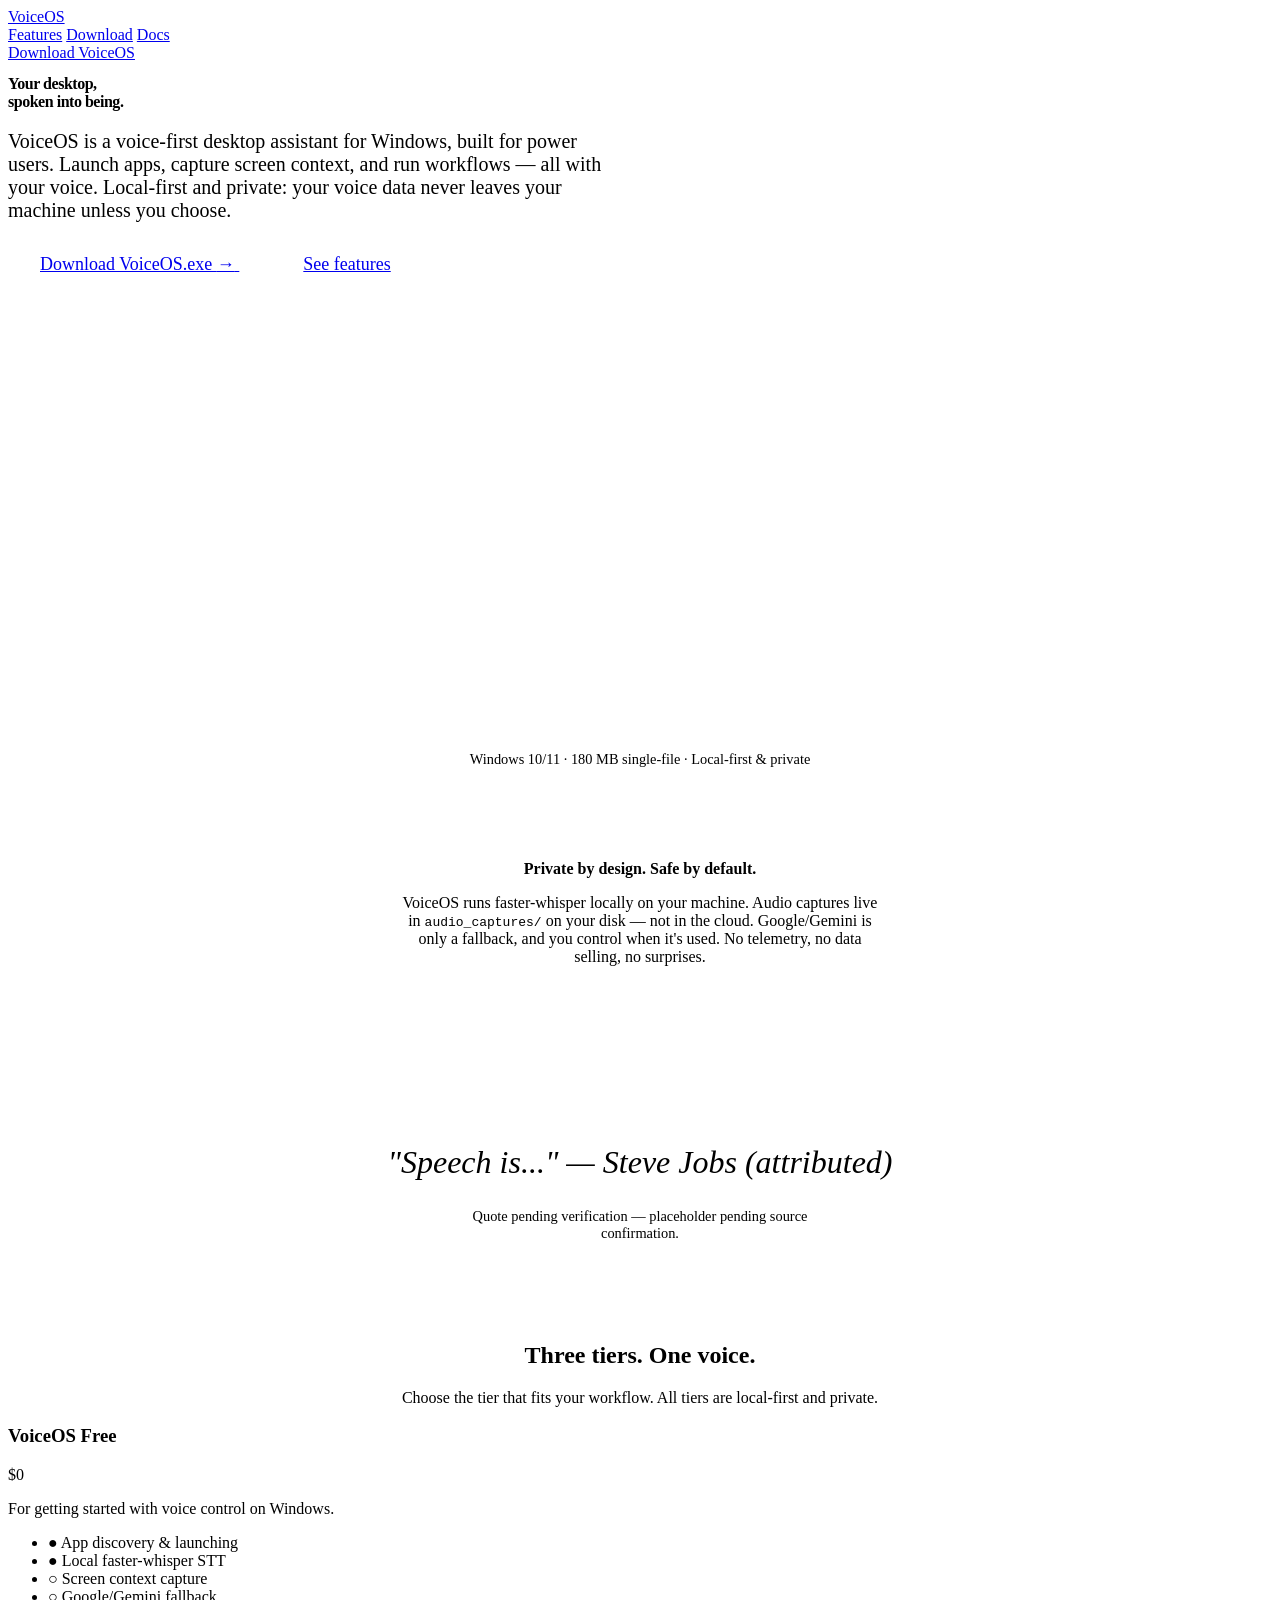
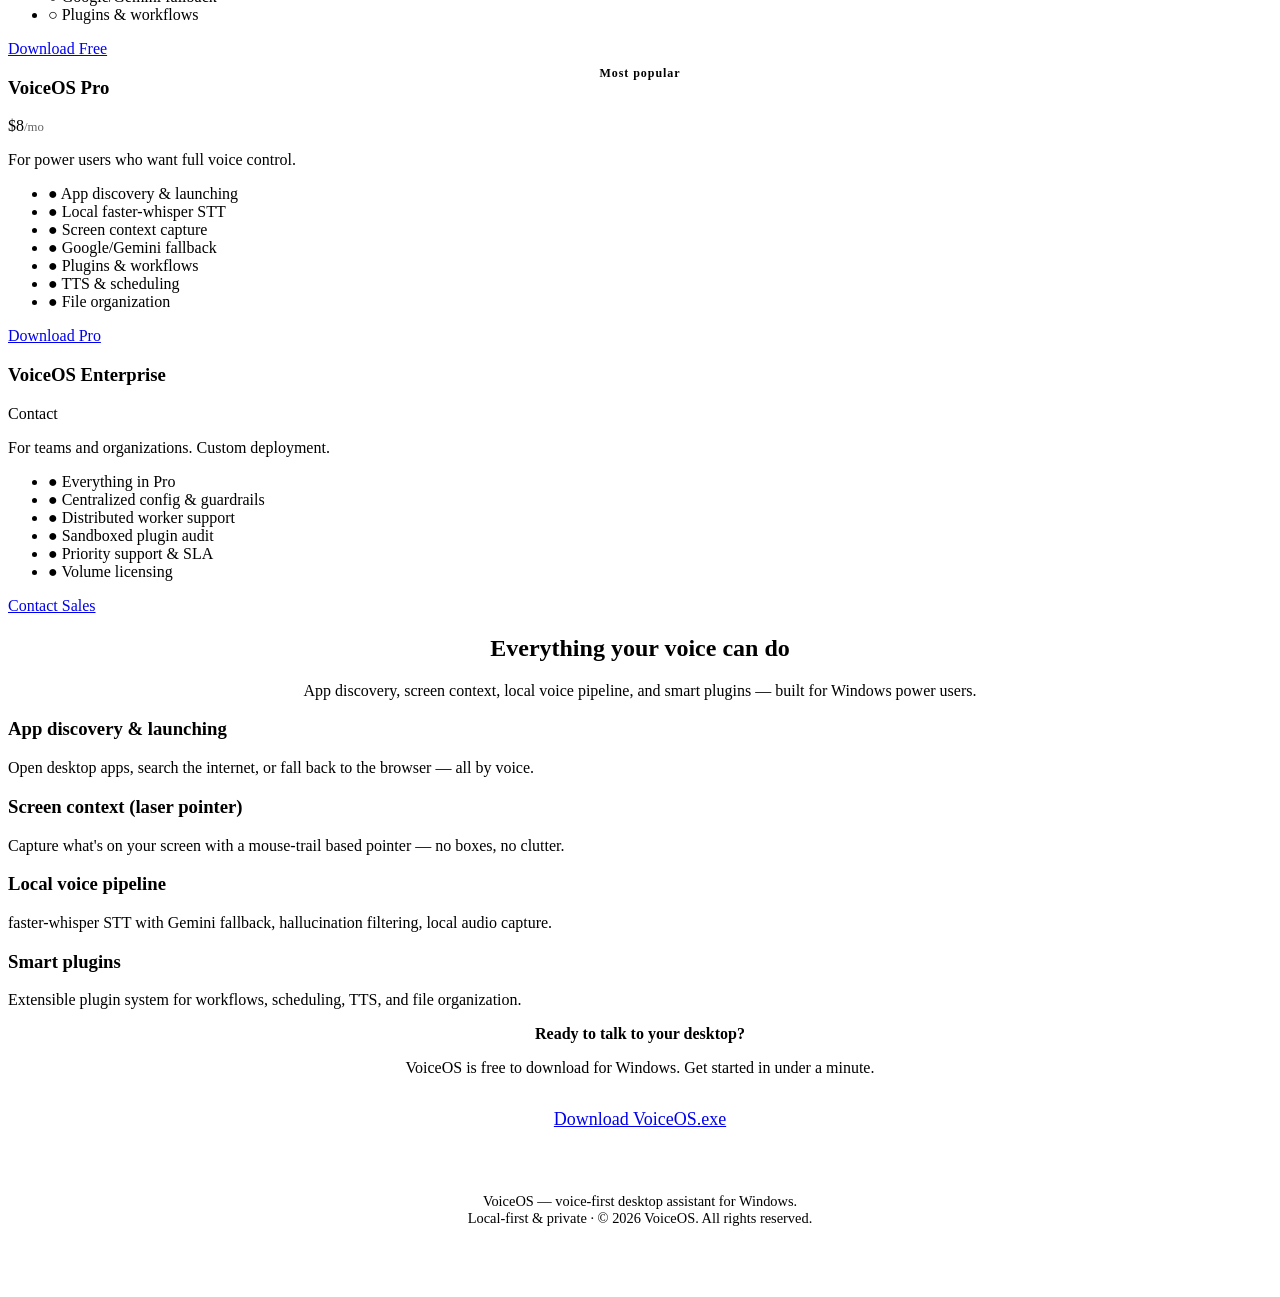
==== index.html @ 9a649a38 "Add VoiceOS landing page, download site, and backend security hardenings - Premium multi-page landin" ====
<!DOCTYPE html>
<html lang="en">
<head>
  <meta charset="UTF-8" />
  <meta name="viewport" content="width=device-width, initial-scale=1.0" />
  <title>VoiceOS — Voice-first desktop assistant for Windows</title>
  <meta name="description" content="VoiceOS is a voice-first desktop assistant for Windows. Local-first, private, built for power users. Download VoiceOS.exe — three tiers, safe and secure." />
  <!-- DIRECTION CONTRACT (impeccable new-work sec.5):
       THESIS: VoiceOS is a private, local-first voice-first desktop assistant for Windows power users — your desktop, spoken into being.
       OWN-WORLD: VoiceOS established visual world — translucent black notch, cyan→electric blue→violet→magenta gradient confined to waveform, Segoe UI, soft asymmetric edges, no embossed chrome.
       STORY: Persuade mode — visitor learns what VoiceOS is, believes it's safe/private (local STT, audio_captures/ on disk), and acts by downloading VoiceOS.exe or choosing a tier.
       FIRST VIEWPORT: Thesis statement (h1 + supporting copy + waveform visual + dual CTAs), not a header. No kicker/eyebrow; heading carries its own weight.
       FORM: Multi-page static site (Home, Features, Download, Docs). Three tiers: Free/Pro/Enterprise. One authored motion moment (waveform canvas). No stock components.
  -->
  <link rel="stylesheet" href="css/design-system.css" />
  <link rel="stylesheet" href="css/home.css" />
</head>
<body>

  <!-- Header / nav -->
  <header class="header" aria-label="Site navigation">
    <div class="container nav">
      <a href="/" class="brand" aria-label="VoiceOS home">VoiceOS</a>
      <nav class="nav-links">
        <a href="features.html">Features</a>
        <a href="download.html">Download</a>
        <a href="docs.html">Docs</a>
      </nav>
      <div class="nav-actions">
        <a href="download.html" class="btn btn-primary">Download VoiceOS</a>
      </div>
    </div>
  </header>

  <!-- First viewport: thesis, not a header -->
  <main>
    <section class="hero sheet section" aria-labelledby="hero-heading">
      <div class="container">
        <div class="hero-grid">
          <div class="hero-copy">
            <h1 id="hero-heading" style="font-size:var(--display-size); line-height:1.1; letter-spacing:-0.03em; margin-bottom:1.25rem;">
              Your desktop,<br />
              spoken into being.
            </h1>
            <p style="font-size:1.25rem; color:var(--text-secondary); max-width:62ch; margin-bottom:2rem;">
              VoiceOS is a voice-first desktop assistant for Windows, built for power users.
              Launch apps, capture screen context, and run workflows — all with your voice.
              Local-first and private: your voice data never leaves your machine unless you choose.
            </p>
            <div class="hero-actions">
              <a href="download.html" class="btn btn-primary" style="padding:1rem 2rem; font-size:1.125rem;">
                Download VoiceOS.exe <span aria-hidden="true">→</span>
              </a>
              <a href="features.html" class="btn btn-ghost" style="padding:1rem 2rem; font-size:1.125rem;">
                See features
              </a>
            </div>
          </div>
          <div class="hero-visual">
            <!-- Waveform canvas — gradient lives only here per DESIGN.md -->
            <div class="waveform-wrap gradient-ring" style="width:460px; height:460px; border-radius:50%; margin:0 auto;">
              <canvas id="waveform" width="460" height="460" aria-label="Voice waveform visual" role="img"></canvas>
            </div>
            <p style="margin-top:1rem; color:var(--text-muted); font-size:0.9rem; text-align:center;">
              Windows 10/11 · 180 MB single-file · Local-first &amp; private
            </p>
          </div>
        </div>
      </div>
    </section>

    <!-- Trust / safety strip -->
    <section class="section notch" style="text-align:center; padding:4rem 0;">
      <div class="container">
        <h2 style="font-size:var(--h2); margin-bottom:1rem;">Private by design. Safe by default.</h2>
        <p style="color:var(--text-secondary); max-width:60ch; margin:0 auto 2rem auto;">
          VoiceOS runs faster-whisper locally on your machine. Audio captures live in
          <code>audio_captures/</code> on your disk — not in the cloud. Google/Gemini is only a
          fallback, and you control when it's used. No telemetry, no data selling, no surprises.
        </p>
      </div>
    </section>

    <!-- Steve Jobs quote -->
    <section class="section sheet" style="text-align:center; padding:5rem 0;">
      <div class="container">
        <blockquote style="font-size:2rem; line-height:1.3; font-style:italic; color:var(--text-primary); max-width:62ch; margin:0 auto 1.5rem auto;">
          "Speech is..." <span style="color:var(--voiceos-cyan);">— Steve Jobs (attributed)</span>
        </blockquote>
        <p style="color:var(--text-muted); font-size:0.9rem; max-width:50ch; margin:0 auto;">
          Quote pending verification — placeholder pending source confirmation.
        </p>
      </div>
    </section>

    <!-- 3 Tiers -->
    <section class="section" aria-labelledby="tiers-heading">
      <div class="container">
        <div class="section-head" style="text-align:center;">
          <h2 id="tiers-heading">Three tiers. One voice.</h2>
          <p>Choose the tier that fits your workflow. All tiers are local-first and private.</p>
        </div>
        <div class="tier-grid">
          <article class="tier-card sheet">
            <h3>VoiceOS Free</h3>
            <div class="tier-price">$0</div>
            <p class="tier-desc">For getting started with voice control on Windows.</p>
            <ul class="tier-features">
              <li><span style="color:var(--voiceos-cyan);">●</span> App discovery &amp; launching</li>
              <li><span style="color:var(--voiceos-cyan);">●</span> Local faster-whisper STT</li>
              <li><span style="color:var(--text-muted);">○</span> Screen context capture</li>
              <li><span style="color:var(--text-muted);">○</span> Google/Gemini fallback</li>
              <li><span style="color:var(--text-muted);">○</span> Plugins &amp; workflows</li>
            </ul>
            <a href="download.html" class="btn btn-primary" style="width:100%; margin-top:auto;">Download Free</a>
          </article>
          <article class="tier-card sheet" style="position:relative;">
            <div class="tier-badge" style="position:absolute; top:-14px; left:50%; transform:translateX(-50%); background:var(--voiceos-cyan); color:#000; padding:0.2rem 0.8rem; border-radius:999px; font-size:0.75rem; font-weight:700; letter-spacing:0.08em;">Most popular</div>
            <h3>VoiceOS Pro</h3>
            <div class="tier-price">$8<span style="font-size:0.8rem; opacity:0.6;">/mo</span></div>
            <p class="tier-desc">For power users who want full voice control.</p>
            <ul class="tier-features">
              <li><span style="color:var(--voiceos-cyan);">●</span> App discovery &amp; launching</li>
              <li><span style="color:var(--voiceos-cyan);">●</span> Local faster-whisper STT</li>
              <li><span style="color:var(--voiceos-cyan);">●</span> Screen context capture</li>
              <li><span style="color:var(--voiceos-cyan);">●</span> Google/Gemini fallback</li>
              <li><span style="color:var(--voiceos-cyan);">●</span> Plugins &amp; workflows</li>
              <li><span style="color:var(--voiceos-cyan);">●</span> TTS &amp; scheduling</li>
              <li><span style="color:var(--voiceos-cyan);">●</span> File organization</li>
            </ul>
            <a href="download.html" class="btn btn-primary" style="width:100%; margin-top:auto;">Download Pro</a>
          </article>
          <article class="tier-card sheet">
            <h3>VoiceOS Enterprise</h3>
            <div class="tier-price">Contact</div>
            <p class="tier-desc">For teams and organizations. Custom deployment.</p>
            <ul class="tier-features">
              <li><span style="color:var(--voiceos-cyan);">●</span> Everything in Pro</li>
              <li><span style="color:var(--voiceos-cyan);">●</span> Centralized config &amp; guardrails</li>
              <li><span style="color:var(--voiceos-cyan);">●</span> Distributed worker support</li>
              <li><span style="color:var(--voiceos-cyan);">●</span> Sandboxed plugin audit</li>
              <li><span style="color:var(--voiceos-cyan);">●</span> Priority support &amp; SLA</li>
              <li><span style="color:var(--voiceos-cyan);">●</span> Volume licensing</li>
            </ul>
            <a href="download.html" class="btn btn-ghost" style="width:100%; margin-top:auto;">Contact Sales</a>
          </article>
        </div>
      </div>
    </section>

    <!-- Features preview -->
    <section class="section" aria-labelledby="features-heading">
      <div class="container">
        <div class="section-head" style="text-align:center;">
          <h2 id="features-heading">Everything your voice can do</h2>
          <p>App discovery, screen context, local voice pipeline, and smart plugins — built for Windows power users.</p>
        </div>
        <div class="feature-grid">
          <article class="feature-card sheet fade-in-up">
            <h3>App discovery &amp; launching</h3>
            <p>Open desktop apps, search the internet, or fall back to the browser — all by voice.</p>
          </article>
          <article class="feature-card sheet fade-in-up delay-100">
            <h3>Screen context (laser pointer)</h3>
            <p>Capture what's on your screen with a mouse-trail based pointer — no boxes, no clutter.</p>
          </article>
          <article class="feature-card sheet fade-in-up delay-200">
            <h3>Local voice pipeline</h3>
            <p>faster-whisper STT with Gemini fallback, hallucination filtering, local audio capture.</p>
          </article>
          <article class="feature-card sheet fade-in-up delay-300">
            <h3>Smart plugins</h3>
            <p>Extensible plugin system for workflows, scheduling, TTS, and file organization.</p>
          </article>
        </div>
      </div>
    </section>

    <!-- Download CTA strip -->
    <section class="section notch" style="text-align:center;">
      <div class="container">
        <h2 style="font-size:var(--h2); margin-bottom:1rem;">Ready to talk to your desktop?</h2>
        <p style="color:var(--text-secondary); max-width:60ch; margin:0 auto 2rem auto;">VoiceOS is free to download for Windows. Get started in under a minute.</p>
        <a href="download.html" class="btn btn-primary" style="padding:1rem 2.5rem; font-size:1.125rem;">Download VoiceOS.exe</a>
      </div>
    </section>
  </main>

  <footer style="border-top:1px solid var(--border-subtle); padding:3rem 0; text-align:center;">
    <div class="container">
      <p style="color:var(--text-muted); font-size:0.9rem;">
        VoiceOS — voice-first desktop assistant for Windows.<br />
        Local-first &amp; private · &copy; 2026 VoiceOS. All rights reserved.
      </p>
    </div>
  </footer>

  <script src="js/waveform.js"></script>
</body>
</html>
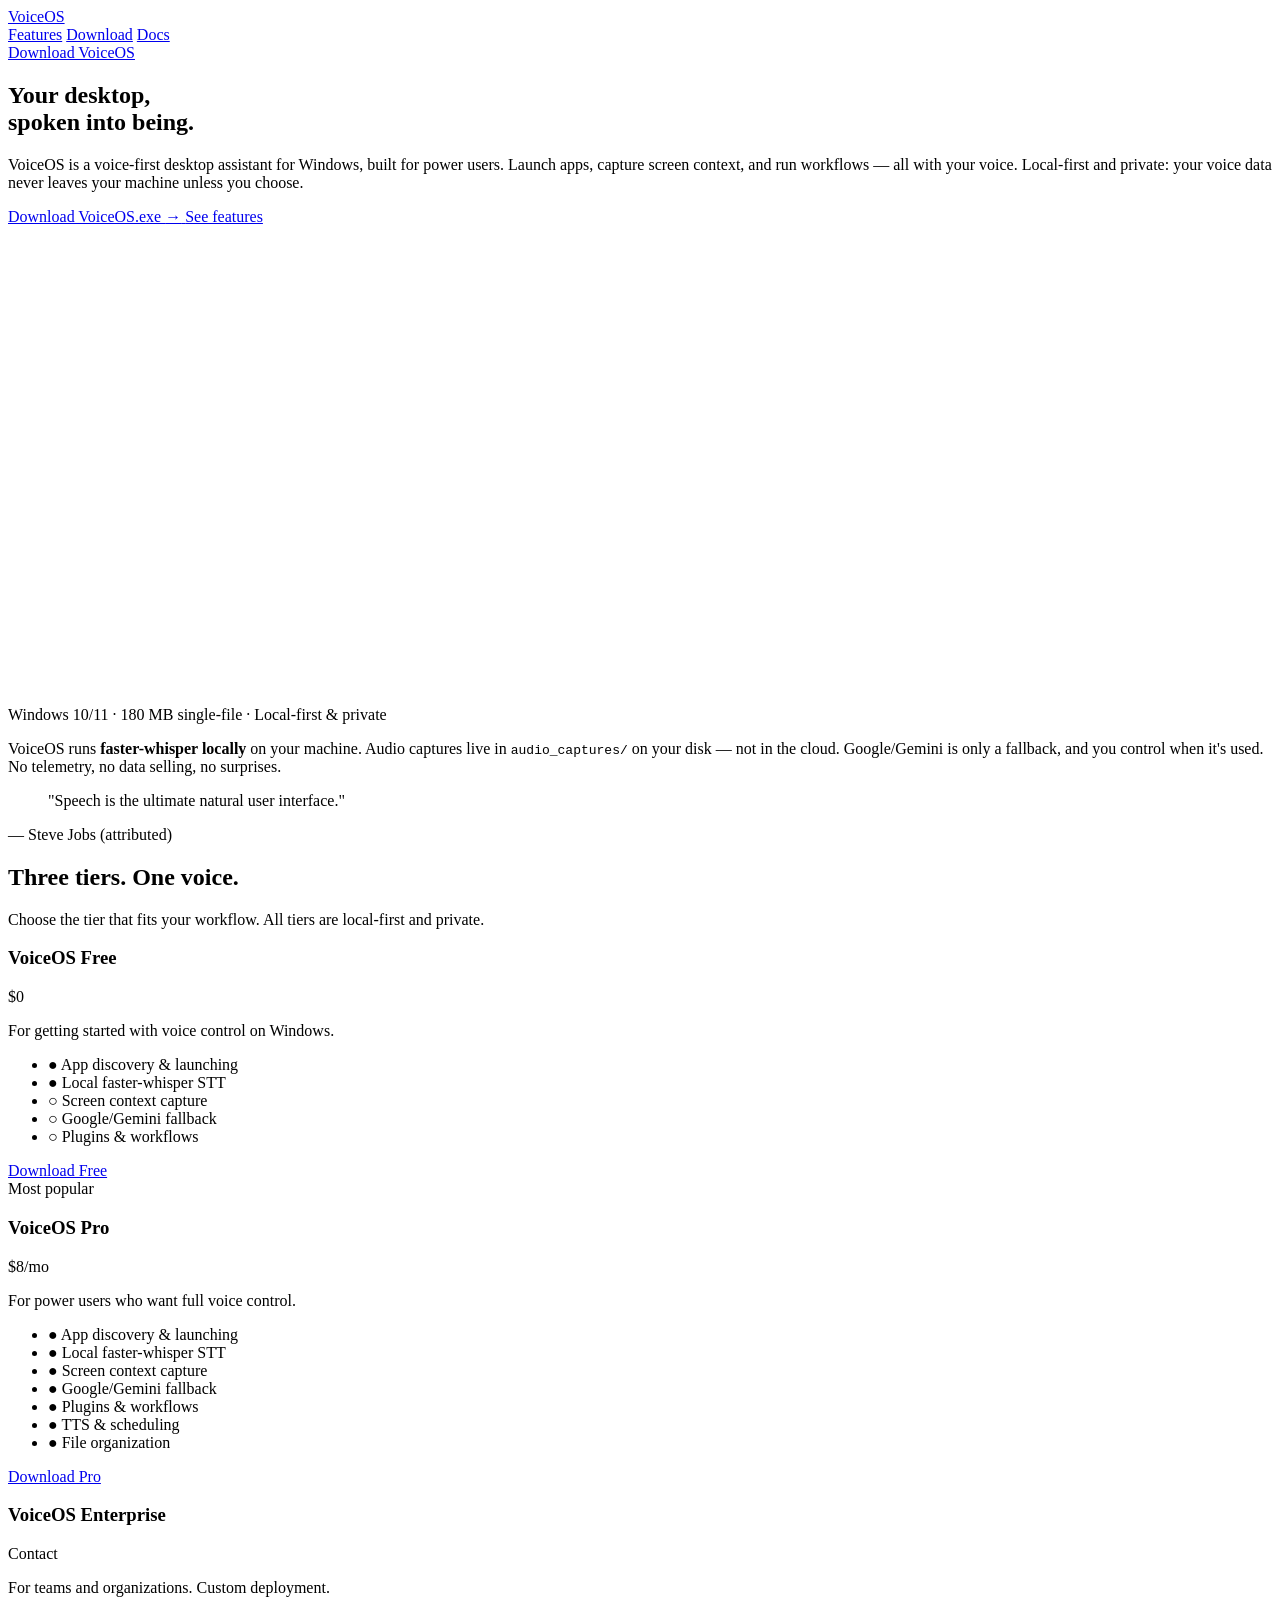
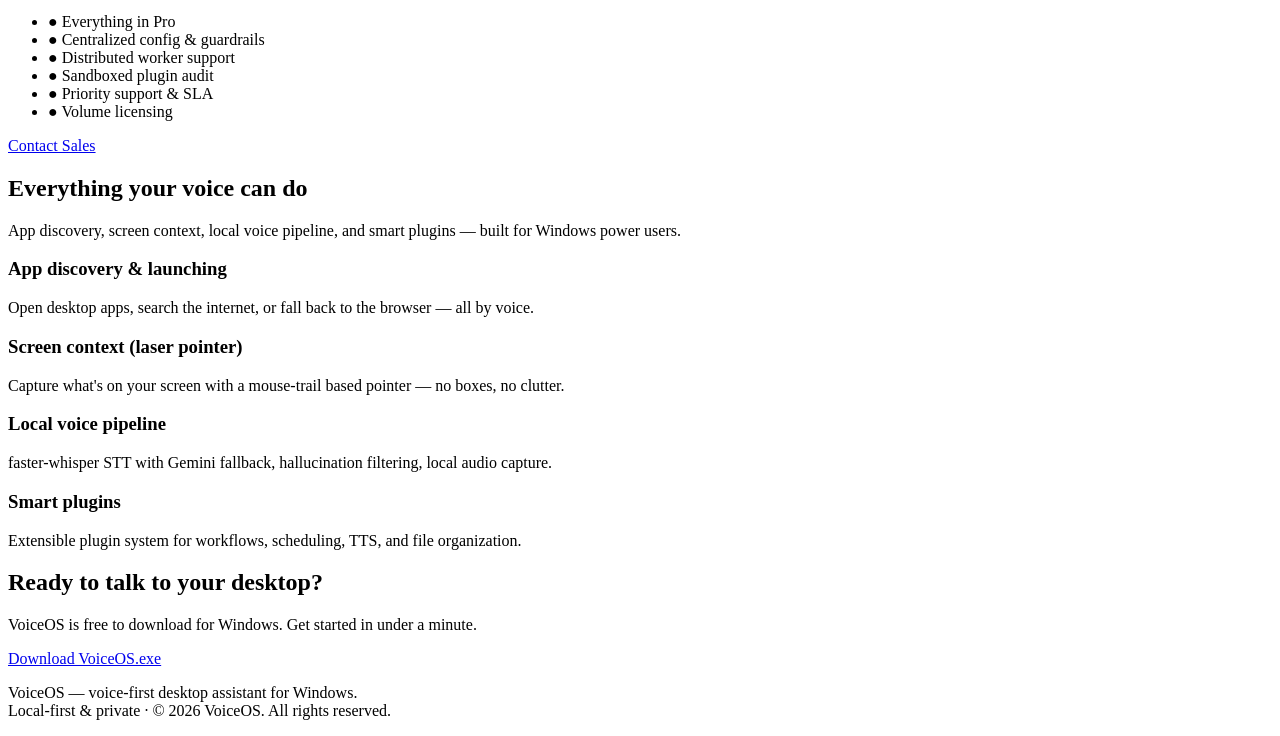
==== commit 10b7fda8: "Redesign landing page with premium design system - Remove all craft violations: glass/blur, gradient" ====
--- a/index.html
+++ b/index.html
@@ -6,9 +6,9 @@
   <title>VoiceOS — Voice-first desktop assistant for Windows</title>
   <meta name="description" content="VoiceOS is a voice-first desktop assistant for Windows. Local-first, private, built for power users. Download VoiceOS.exe — three tiers, safe and secure." />
   <!-- DIRECTION CONTRACT (impeccable new-work sec.5):
-       THESIS: VoiceOS is a private, local-first voice-first desktop assistant for Windows power users — your desktop, spoken into being.
-       OWN-WORLD: VoiceOS established visual world — translucent black notch, cyan→electric blue→violet→magenta gradient confined to waveform, Segoe UI, soft asymmetric edges, no embossed chrome.
-       STORY: Persuade mode — visitor learns what VoiceOS is, believes it's safe/private (local STT, audio_captures/ on disk), and acts by downloading VoiceOS.exe or choosing a tier.
+       THESIS: VoiceOS is a private, local-first voice-first desktop assistant for Windows power users — your desktop, spoken into being. Refuses the SaaS marketing template (hero metrics, gradient text, glass cards, kicker headings).
+       OWN-WORLD: Deep black (#0a0a0a), cyan→blue→violet→magenta gradient confined to buttons and waveform, Segoe UI, solid translucent panels (no glass/blur decoration), soft asymmetric edges (16px), one authored motion moment (waveform).
+       STORY: Persuade — visitor learns what VoiceOS is, believes it's safe/private (local STT, audio_captures/ on disk), and acts by downloading VoiceOS.exe or choosing a tier.
        FIRST VIEWPORT: Thesis statement (h1 + supporting copy + waveform visual + dual CTAs), not a header. No kicker/eyebrow; heading carries its own weight.
        FORM: Multi-page static site (Home, Features, Download, Docs). Three tiers: Free/Pro/Enterprise. One authored motion moment (waveform canvas). No stock components.
   -->
@@ -32,36 +32,37 @@
     </div>
   </header>
 
-  <!-- First viewport: thesis, not a header -->
   <main>
-    <section class="hero sheet section" aria-labelledby="hero-heading">
+
+    <!-- First viewport: thesis, not a header -->
+    <section class="hero section-tight" aria-labelledby="hero-heading">
       <div class="container">
         <div class="hero-grid">
           <div class="hero-copy">
-            <h1 id="hero-heading" style="font-size:var(--display-size); line-height:1.1; letter-spacing:-0.03em; margin-bottom:1.25rem;">
+            <h1 id="hero-heading" class="display">
               Your desktop,<br />
               spoken into being.
             </h1>
-            <p style="font-size:1.25rem; color:var(--text-secondary); max-width:62ch; margin-bottom:2rem;">
+            <p class="lead">
               VoiceOS is a voice-first desktop assistant for Windows, built for power users.
               Launch apps, capture screen context, and run workflows — all with your voice.
               Local-first and private: your voice data never leaves your machine unless you choose.
             </p>
             <div class="hero-actions">
-              <a href="download.html" class="btn btn-primary" style="padding:1rem 2rem; font-size:1.125rem;">
+              <a href="download.html" class="btn btn-primary btn-lg">
                 Download VoiceOS.exe <span aria-hidden="true">→</span>
               </a>
-              <a href="features.html" class="btn btn-ghost" style="padding:1rem 2rem; font-size:1.125rem;">
+              <a href="features.html" class="btn btn-ghost btn-lg">
                 See features
               </a>
             </div>
           </div>
           <div class="hero-visual">
             <!-- Waveform canvas — gradient lives only here per DESIGN.md -->
-            <div class="waveform-wrap gradient-ring" style="width:460px; height:460px; border-radius:50%; margin:0 auto;">
+            <div class="waveform-wrap">
               <canvas id="waveform" width="460" height="460" aria-label="Voice waveform visual" role="img"></canvas>
             </div>
-            <p style="margin-top:1rem; color:var(--text-muted); font-size:0.9rem; text-align:center;">
+            <p class="caption">
               Windows 10/11 · 180 MB single-file · Local-first &amp; private
             </p>
           </div>
@@ -70,79 +71,80 @@
     </section>
 
     <!-- Trust / safety strip -->
-    <section class="section notch" style="text-align:center; padding:4rem 0;">
-      <div class="container">
-        <h2 style="font-size:var(--h2); margin-bottom:1rem;">Private by design. Safe by default.</h2>
-        <p style="color:var(--text-secondary); max-width:60ch; margin:0 auto 2rem auto;">
-          VoiceOS runs faster-whisper locally on your machine. Audio captures live in
-          <code>audio_captures/</code> on your disk — not in the cloud. Google/Gemini is only a
-          fallback, and you control when it's used. No telemetry, no data selling, no surprises.
-        </p>
-      </div>
-    </section>
-
-    <!-- Steve Jobs quote -->
-    <section class="section sheet" style="text-align:center; padding:5rem 0;">
-      <div class="container">
-        <blockquote style="font-size:2rem; line-height:1.3; font-style:italic; color:var(--text-primary); max-width:62ch; margin:0 auto 1.5rem auto;">
-          "Speech is..." <span style="color:var(--voiceos-cyan);">— Steve Jobs (attributed)</span>
-        </blockquote>
-        <p style="color:var(--text-muted); font-size:0.9rem; max-width:50ch; margin:0 auto;">
-          Quote pending verification — placeholder pending source confirmation.
-        </p>
+    <section class="section section-tight">
+      <div class="container">
+        <div class="panel panel-inset">
+          <p class="trust-copy">
+            VoiceOS runs <strong>faster-whisper locally</strong> on your machine. Audio captures live in
+            <code>audio_captures/</code> on your disk — not in the cloud. Google/Gemini is only a
+            fallback, and you control when it's used. No telemetry, no data selling, no surprises.
+          </p>
+        </div>
+      </div>
+    </section>
+
+    <!-- Steve Jobs quote (attributed, unverified) -->
+    <section class="section section-tight">
+      <div class="container">
+        <div class="panel panel-inset quote">
+          <blockquote class="quote-text">
+            "Speech is the ultimate natural user interface."
+          </blockquote>
+          <p class="quote-attribution">— Steve Jobs (attributed)</p>
+        </div>
       </div>
     </section>
 
     <!-- 3 Tiers -->
     <section class="section" aria-labelledby="tiers-heading">
       <div class="container">
-        <div class="section-head" style="text-align:center;">
+        <div class="section-head">
           <h2 id="tiers-heading">Three tiers. One voice.</h2>
           <p>Choose the tier that fits your workflow. All tiers are local-first and private.</p>
         </div>
         <div class="tier-grid">
-          <article class="tier-card sheet">
+          <article class="tier-card panel">
             <h3>VoiceOS Free</h3>
             <div class="tier-price">$0</div>
             <p class="tier-desc">For getting started with voice control on Windows.</p>
             <ul class="tier-features">
-              <li><span style="color:var(--voiceos-cyan);">●</span> App discovery &amp; launching</li>
-              <li><span style="color:var(--voiceos-cyan);">●</span> Local faster-whisper STT</li>
-              <li><span style="color:var(--text-muted);">○</span> Screen context capture</li>
-              <li><span style="color:var(--text-muted);">○</span> Google/Gemini fallback</li>
-              <li><span style="color:var(--text-muted);">○</span> Plugins &amp; workflows</li>
+              <li><span class="tier-dot tier-dot-on">●</span> App discovery &amp; launching</li>
+              <li><span class="tier-dot tier-dot-on">●</span> Local faster-whisper STT</li>
+              <li><span class="tier-dot tier-dot-off">○</span> Screen context capture</li>
+              <li><span class="tier-dot tier-dot-off">○</span> Google/Gemini fallback</li>
+              <li><span class="tier-dot tier-dot-off">○</span> Plugins &amp; workflows</li>
             </ul>
-            <a href="download.html" class="btn btn-primary" style="width:100%; margin-top:auto;">Download Free</a>
-          </article>
-          <article class="tier-card sheet" style="position:relative;">
-            <div class="tier-badge" style="position:absolute; top:-14px; left:50%; transform:translateX(-50%); background:var(--voiceos-cyan); color:#000; padding:0.2rem 0.8rem; border-radius:999px; font-size:0.75rem; font-weight:700; letter-spacing:0.08em;">Most popular</div>
+            <a href="download.html" class="btn btn-primary btn-full">Download Free</a>
+          </article>
+          <article class="tier-card panel panel-elevated">
+            <span class="badge">Most popular</span>
             <h3>VoiceOS Pro</h3>
-            <div class="tier-price">$8<span style="font-size:0.8rem; opacity:0.6;">/mo</span></div>
+            <div class="tier-price">$8<span class="tier-price-suffix">/mo</span></div>
             <p class="tier-desc">For power users who want full voice control.</p>
             <ul class="tier-features">
-              <li><span style="color:var(--voiceos-cyan);">●</span> App discovery &amp; launching</li>
-              <li><span style="color:var(--voiceos-cyan);">●</span> Local faster-whisper STT</li>
-              <li><span style="color:var(--voiceos-cyan);">●</span> Screen context capture</li>
-              <li><span style="color:var(--voiceos-cyan);">●</span> Google/Gemini fallback</li>
-              <li><span style="color:var(--voiceos-cyan);">●</span> Plugins &amp; workflows</li>
-              <li><span style="color:var(--voiceos-cyan);">●</span> TTS &amp; scheduling</li>
-              <li><span style="color:var(--voiceos-cyan);">●</span> File organization</li>
+              <li><span class="tier-dot tier-dot-on">●</span> App discovery &amp; launching</li>
+              <li><span class="tier-dot tier-dot-on">●</span> Local faster-whisper STT</li>
+              <li><span class="tier-dot tier-dot-on">●</span> Screen context capture</li>
+              <li><span class="tier-dot tier-dot-on">●</span> Google/Gemini fallback</li>
+              <li><span class="tier-dot tier-dot-on">●</span> Plugins &amp; workflows</li>
+              <li><span class="tier-dot tier-dot-on">●</span> TTS &amp; scheduling</li>
+              <li><span class="tier-dot tier-dot-on">●</span> File organization</li>
             </ul>
-            <a href="download.html" class="btn btn-primary" style="width:100%; margin-top:auto;">Download Pro</a>
-          </article>
-          <article class="tier-card sheet">
+            <a href="download.html" class="btn btn-primary btn-full">Download Pro</a>
+          </article>
+          <article class="tier-card panel">
             <h3>VoiceOS Enterprise</h3>
             <div class="tier-price">Contact</div>
             <p class="tier-desc">For teams and organizations. Custom deployment.</p>
             <ul class="tier-features">
-              <li><span style="color:var(--voiceos-cyan);">●</span> Everything in Pro</li>
-              <li><span style="color:var(--voiceos-cyan);">●</span> Centralized config &amp; guardrails</li>
-              <li><span style="color:var(--voiceos-cyan);">●</span> Distributed worker support</li>
-              <li><span style="color:var(--voiceos-cyan);">●</span> Sandboxed plugin audit</li>
-              <li><span style="color:var(--voiceos-cyan);">●</span> Priority support &amp; SLA</li>
-              <li><span style="color:var(--voiceos-cyan);">●</span> Volume licensing</li>
+              <li><span class="tier-dot tier-dot-on">●</span> Everything in Pro</li>
+              <li><span class="tier-dot tier-dot-on">●</span> Centralized config &amp; guardrails</li>
+              <li><span class="tier-dot tier-dot-on">●</span> Distributed worker support</li>
+              <li><span class="tier-dot tier-dot-on">●</span> Sandboxed plugin audit</li>
+              <li><span class="tier-dot tier-dot-on">●</span> Priority support &amp; SLA</li>
+              <li><span class="tier-dot tier-dot-on">●</span> Volume licensing</li>
             </ul>
-            <a href="download.html" class="btn btn-ghost" style="width:100%; margin-top:auto;">Contact Sales</a>
+            <a href="download.html" class="btn btn-ghost btn-full">Contact Sales</a>
           </article>
         </div>
       </div>
@@ -151,24 +153,24 @@
     <!-- Features preview -->
     <section class="section" aria-labelledby="features-heading">
       <div class="container">
-        <div class="section-head" style="text-align:center;">
+        <div class="section-head">
           <h2 id="features-heading">Everything your voice can do</h2>
           <p>App discovery, screen context, local voice pipeline, and smart plugins — built for Windows power users.</p>
         </div>
         <div class="feature-grid">
-          <article class="feature-card sheet fade-in-up">
+          <article class="feature-card panel fade-in-up">
             <h3>App discovery &amp; launching</h3>
             <p>Open desktop apps, search the internet, or fall back to the browser — all by voice.</p>
           </article>
-          <article class="feature-card sheet fade-in-up delay-100">
+          <article class="feature-card panel fade-in-up delay-100">
             <h3>Screen context (laser pointer)</h3>
             <p>Capture what's on your screen with a mouse-trail based pointer — no boxes, no clutter.</p>
           </article>
-          <article class="feature-card sheet fade-in-up delay-200">
+          <article class="feature-card panel fade-in-up delay-200">
             <h3>Local voice pipeline</h3>
             <p>faster-whisper STT with Gemini fallback, hallucination filtering, local audio capture.</p>
           </article>
-          <article class="feature-card sheet fade-in-up delay-300">
+          <article class="feature-card panel fade-in-up delay-300">
             <h3>Smart plugins</h3>
             <p>Extensible plugin system for workflows, scheduling, TTS, and file organization.</p>
           </article>
@@ -177,18 +179,21 @@
     </section>
 
     <!-- Download CTA strip -->
-    <section class="section notch" style="text-align:center;">
-      <div class="container">
-        <h2 style="font-size:var(--h2); margin-bottom:1rem;">Ready to talk to your desktop?</h2>
-        <p style="color:var(--text-secondary); max-width:60ch; margin:0 auto 2rem auto;">VoiceOS is free to download for Windows. Get started in under a minute.</p>
-        <a href="download.html" class="btn btn-primary" style="padding:1rem 2.5rem; font-size:1.125rem;">Download VoiceOS.exe</a>
-      </div>
-    </section>
+    <section class="section section-tight">
+      <div class="container">
+        <div class="panel panel-elevated cta-strip">
+          <h2>Ready to talk to your desktop?</h2>
+          <p>VoiceOS is free to download for Windows. Get started in under a minute.</p>
+          <a href="download.html" class="btn btn-primary btn-lg">Download VoiceOS.exe</a>
+        </div>
+      </div>
+    </section>
+
   </main>
 
-  <footer style="border-top:1px solid var(--border-subtle); padding:3rem 0; text-align:center;">
+  <footer class="panel-inset">
     <div class="container">
-      <p style="color:var(--text-muted); font-size:0.9rem;">
+      <p class="footer-copy">
         VoiceOS — voice-first desktop assistant for Windows.<br />
         Local-first &amp; private · &copy; 2026 VoiceOS. All rights reserved.
       </p>
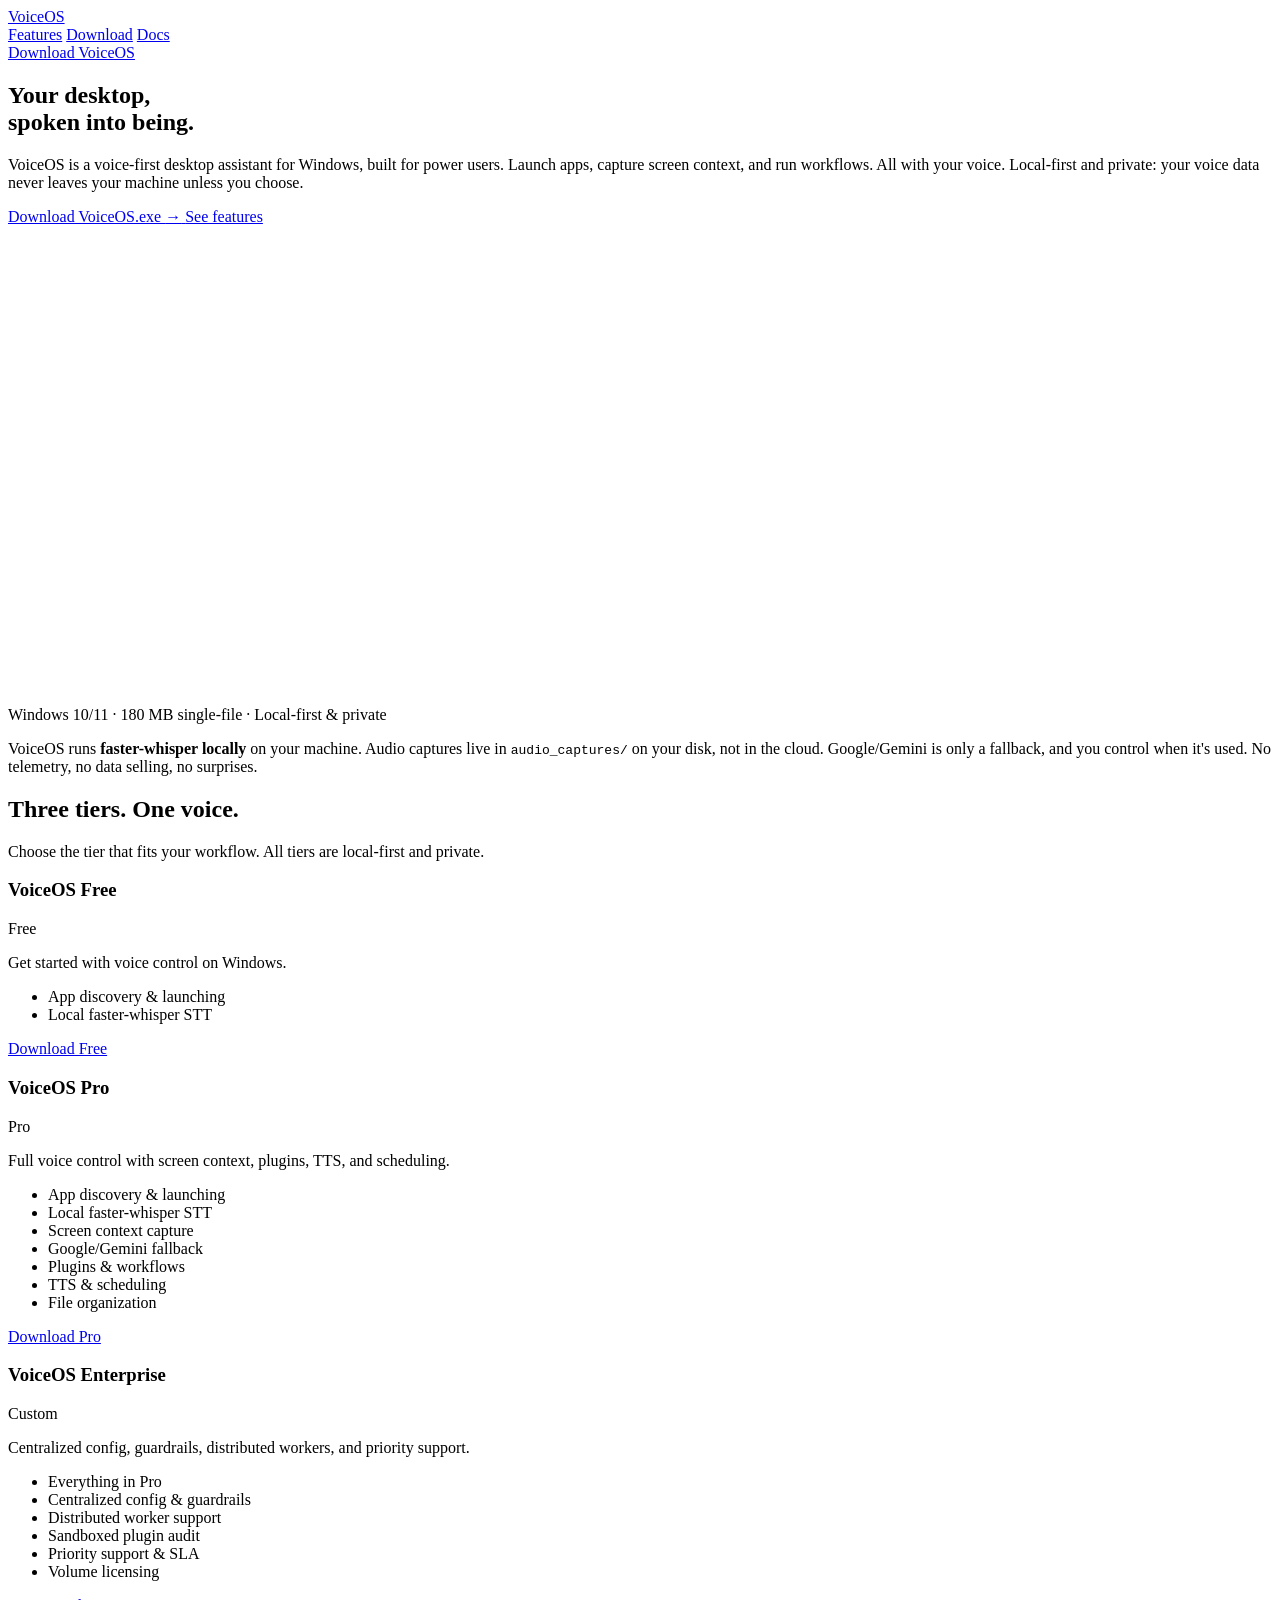
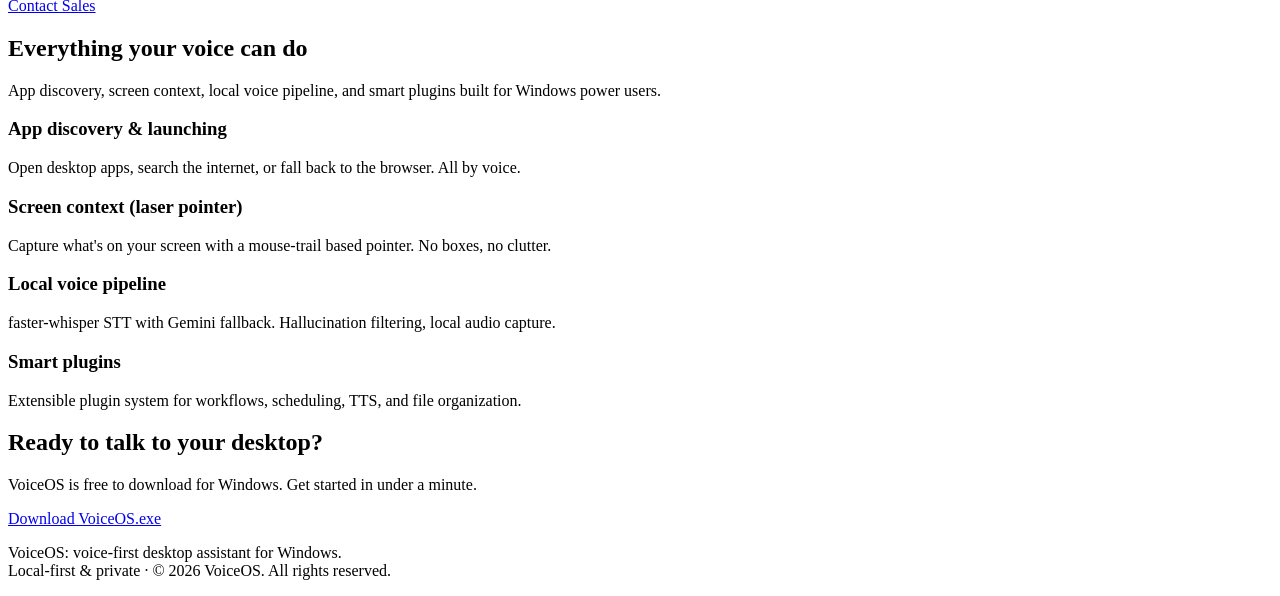
==== commit 005e4125: "Fix impeccable critique P1-P5 issues for VoiceOS landing page - Reduce glass/blur overuse; add glass" ====
--- a/index.html
+++ b/index.html
@@ -4,7 +4,7 @@
   <meta charset="UTF-8" />
   <meta name="viewport" content="width=device-width, initial-scale=1.0" />
   <title>VoiceOS — Voice-first desktop assistant for Windows</title>
-  <meta name="description" content="VoiceOS is a voice-first desktop assistant for Windows. Local-first, private, built for power users. Download VoiceOS.exe — three tiers, safe and secure." />
+  <meta name="description" content="VoiceOS is a voice-first desktop assistant for Windows. Local-first, private, built for power users. Download VoiceOS.exe." />
   <!-- DIRECTION CONTRACT (impeccable new-work sec.5):
        THESIS: VoiceOS is a private, local-first voice-first desktop assistant for Windows power users — your desktop, spoken into being. Refuses the SaaS marketing template (hero metrics, gradient text, glass cards, kicker headings).
        OWN-WORLD: Deep black (#0a0a0a), cyan→blue→violet→magenta gradient confined to buttons and waveform, Segoe UI, solid translucent panels (no glass/blur decoration), soft asymmetric edges (16px), one authored motion moment (waveform).
@@ -18,7 +18,7 @@
 <body>
 
   <!-- Header / nav -->
-  <header class="header" aria-label="Site navigation">
+  <header class="header glass" aria-label="Site navigation">
     <div class="container nav">
       <a href="/" class="brand" aria-label="VoiceOS home">VoiceOS</a>
       <nav class="nav-links">
@@ -45,7 +45,7 @@
             </h1>
             <p class="lead">
               VoiceOS is a voice-first desktop assistant for Windows, built for power users.
-              Launch apps, capture screen context, and run workflows — all with your voice.
+                            Launch apps, capture screen context, and run workflows. All with your voice.
               Local-first and private: your voice data never leaves your machine unless you choose.
             </p>
             <div class="hero-actions">
@@ -76,21 +76,9 @@
         <div class="panel panel-inset">
           <p class="trust-copy">
             VoiceOS runs <strong>faster-whisper locally</strong> on your machine. Audio captures live in
-            <code>audio_captures/</code> on your disk — not in the cloud. Google/Gemini is only a
+            <code>audio_captures/</code> on your disk, not in the cloud. Google/Gemini is only a
             fallback, and you control when it's used. No telemetry, no data selling, no surprises.
           </p>
-        </div>
-      </div>
-    </section>
-
-    <!-- Steve Jobs quote (attributed, unverified) -->
-    <section class="section section-tight">
-      <div class="container">
-        <div class="panel panel-inset quote">
-          <blockquote class="quote-text">
-            "Speech is the ultimate natural user interface."
-          </blockquote>
-          <p class="quote-attribution">— Steve Jobs (attributed)</p>
         </div>
       </div>
     </section>
@@ -105,44 +93,40 @@
         <div class="tier-grid">
           <article class="tier-card panel">
             <h3>VoiceOS Free</h3>
-            <div class="tier-price">$0</div>
-            <p class="tier-desc">For getting started with voice control on Windows.</p>
+                      <div class="tier-price">Free</div>
+                      <p class="tier-desc">Get started with voice control on Windows.</p>
             <ul class="tier-features">
-              <li><span class="tier-dot tier-dot-on">●</span> App discovery &amp; launching</li>
-              <li><span class="tier-dot tier-dot-on">●</span> Local faster-whisper STT</li>
-              <li><span class="tier-dot tier-dot-off">○</span> Screen context capture</li>
-              <li><span class="tier-dot tier-dot-off">○</span> Google/Gemini fallback</li>
-              <li><span class="tier-dot tier-dot-off">○</span> Plugins &amp; workflows</li>
+                        <li>App discovery &amp; launching</li>
+                        <li>Local faster-whisper STT</li>
             </ul>
             <a href="download.html" class="btn btn-primary btn-full">Download Free</a>
           </article>
           <article class="tier-card panel panel-elevated">
-            <span class="badge">Most popular</span>
             <h3>VoiceOS Pro</h3>
-            <div class="tier-price">$8<span class="tier-price-suffix">/mo</span></div>
-            <p class="tier-desc">For power users who want full voice control.</p>
+                      <div class="tier-price">Pro</div>
+                      <p class="tier-desc">Full voice control with screen context, plugins, TTS, and scheduling.</p>
             <ul class="tier-features">
-              <li><span class="tier-dot tier-dot-on">●</span> App discovery &amp; launching</li>
-              <li><span class="tier-dot tier-dot-on">●</span> Local faster-whisper STT</li>
-              <li><span class="tier-dot tier-dot-on">●</span> Screen context capture</li>
-              <li><span class="tier-dot tier-dot-on">●</span> Google/Gemini fallback</li>
-              <li><span class="tier-dot tier-dot-on">●</span> Plugins &amp; workflows</li>
-              <li><span class="tier-dot tier-dot-on">●</span> TTS &amp; scheduling</li>
-              <li><span class="tier-dot tier-dot-on">●</span> File organization</li>
+                        <li>App discovery &amp; launching</li>
+                        <li>Local faster-whisper STT</li>
+                        <li>Screen context capture</li>
+                        <li>Google/Gemini fallback</li>
+                        <li>Plugins &amp; workflows</li>
+                        <li>TTS &amp; scheduling</li>
+                        <li>File organization</li>
             </ul>
             <a href="download.html" class="btn btn-primary btn-full">Download Pro</a>
           </article>
           <article class="tier-card panel">
             <h3>VoiceOS Enterprise</h3>
-            <div class="tier-price">Contact</div>
-            <p class="tier-desc">For teams and organizations. Custom deployment.</p>
+                      <div class="tier-price">Custom</div>
+                      <p class="tier-desc">Centralized config, guardrails, distributed workers, and priority support.</p>
             <ul class="tier-features">
-              <li><span class="tier-dot tier-dot-on">●</span> Everything in Pro</li>
-              <li><span class="tier-dot tier-dot-on">●</span> Centralized config &amp; guardrails</li>
-              <li><span class="tier-dot tier-dot-on">●</span> Distributed worker support</li>
-              <li><span class="tier-dot tier-dot-on">●</span> Sandboxed plugin audit</li>
-              <li><span class="tier-dot tier-dot-on">●</span> Priority support &amp; SLA</li>
-              <li><span class="tier-dot tier-dot-on">●</span> Volume licensing</li>
+                        <li>Everything in Pro</li>
+                        <li>Centralized config &amp; guardrails</li>
+                        <li>Distributed worker support</li>
+                        <li>Sandboxed plugin audit</li>
+                        <li>Priority support &amp; SLA</li>
+                        <li>Volume licensing</li>
             </ul>
             <a href="download.html" class="btn btn-ghost btn-full">Contact Sales</a>
           </article>
@@ -155,22 +139,22 @@
       <div class="container">
         <div class="section-head">
           <h2 id="features-heading">Everything your voice can do</h2>
-          <p>App discovery, screen context, local voice pipeline, and smart plugins — built for Windows power users.</p>
+          <p>App discovery, screen context, local voice pipeline, and smart plugins built for Windows power users.</p>
         </div>
         <div class="feature-grid">
-          <article class="feature-card panel fade-in-up">
+          <article class="feature-card panel">
             <h3>App discovery &amp; launching</h3>
-            <p>Open desktop apps, search the internet, or fall back to the browser — all by voice.</p>
+                      <p>Open desktop apps, search the internet, or fall back to the browser. All by voice.</p>
           </article>
-          <article class="feature-card panel fade-in-up delay-100">
+                    <article class="feature-card panel">
             <h3>Screen context (laser pointer)</h3>
-            <p>Capture what's on your screen with a mouse-trail based pointer — no boxes, no clutter.</p>
+                      <p>Capture what's on your screen with a mouse-trail based pointer. No boxes, no clutter.</p>
           </article>
-          <article class="feature-card panel fade-in-up delay-200">
+          <article class="feature-card panel">
             <h3>Local voice pipeline</h3>
-            <p>faster-whisper STT with Gemini fallback, hallucination filtering, local audio capture.</p>
+                      <p>faster-whisper STT with Gemini fallback. Hallucination filtering, local audio capture.</p>
           </article>
-          <article class="feature-card panel fade-in-up delay-300">
+                    <article class="feature-card panel">
             <h3>Smart plugins</h3>
             <p>Extensible plugin system for workflows, scheduling, TTS, and file organization.</p>
           </article>
@@ -194,7 +178,7 @@
   <footer class="panel-inset">
     <div class="container">
       <p class="footer-copy">
-        VoiceOS — voice-first desktop assistant for Windows.<br />
+        VoiceOS: voice-first desktop assistant for Windows.<br />
         Local-first &amp; private · &copy; 2026 VoiceOS. All rights reserved.
       </p>
     </div>
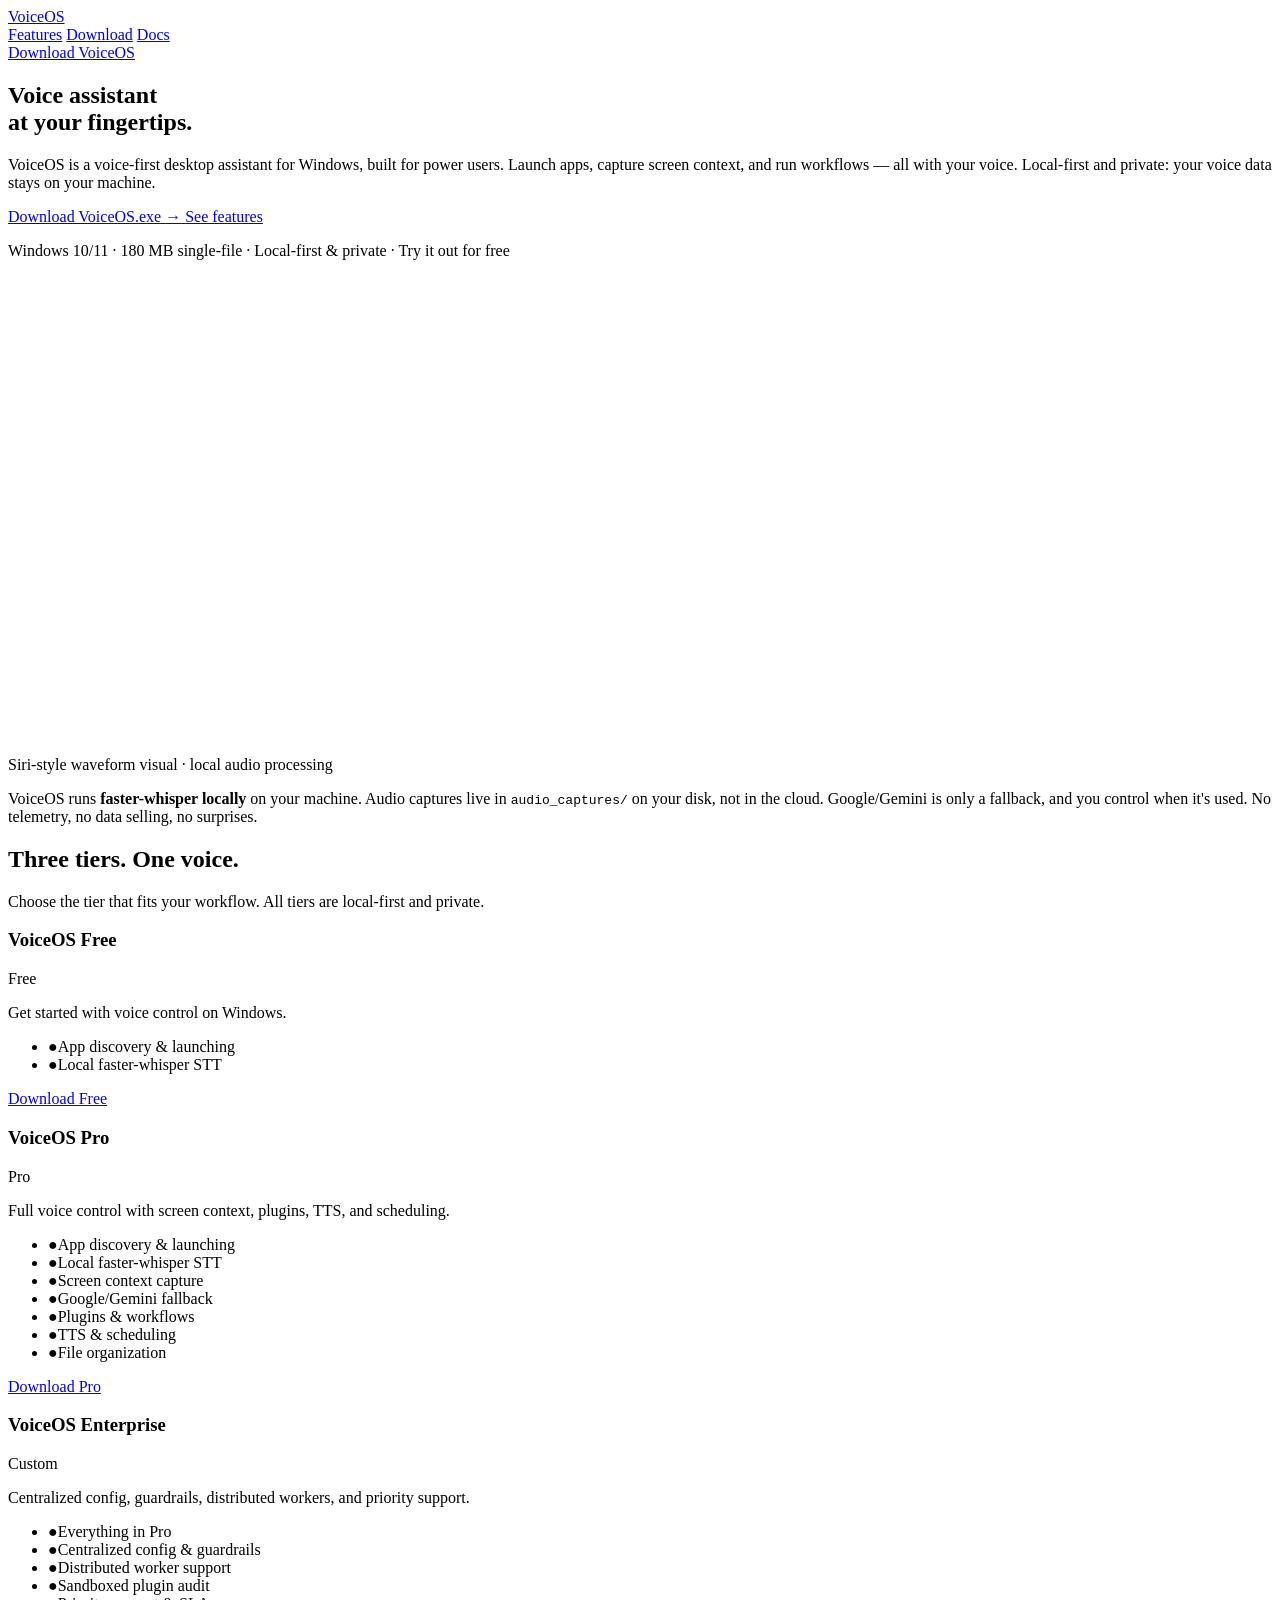
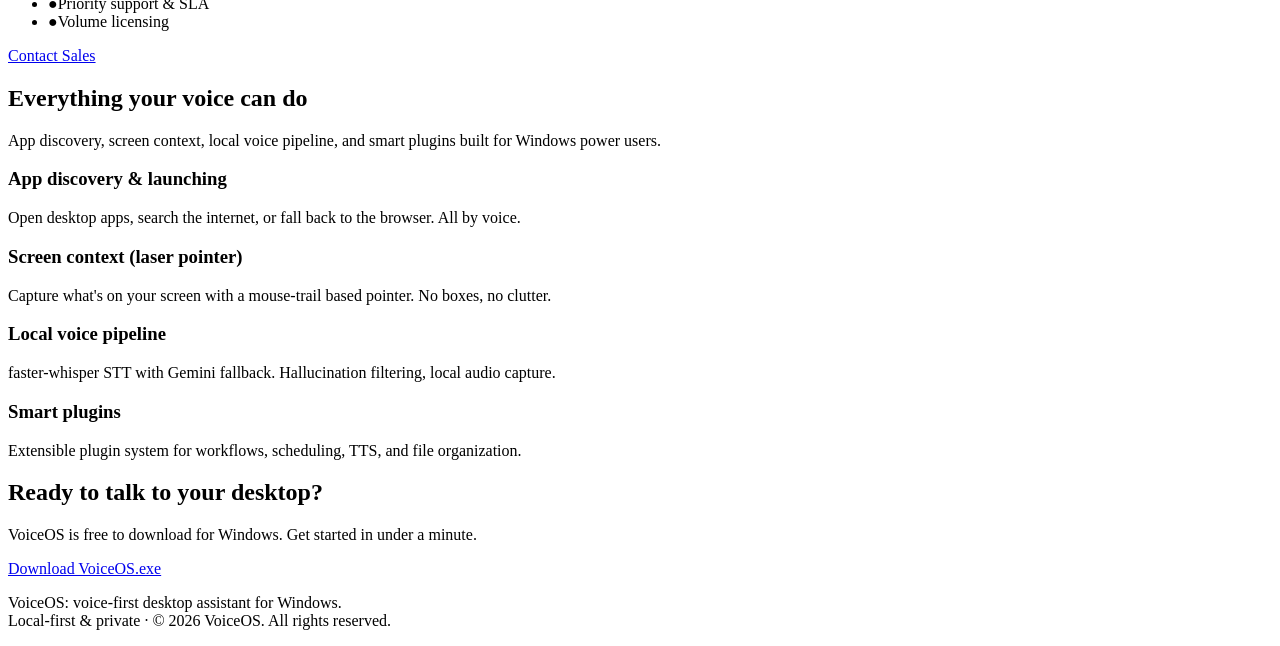
==== commit 1bfbc71a: "Redesign landing page with white theme Scrap whole webpage redesign with clean white aesthetic: - Wh" ====
--- a/index.html
+++ b/index.html
@@ -3,15 +3,8 @@
 <head>
   <meta charset="UTF-8" />
   <meta name="viewport" content="width=device-width, initial-scale=1.0" />
-  <title>VoiceOS — Voice-first desktop assistant for Windows</title>
+  <title>VoiceOS — Voice assistant for Windows</title>
   <meta name="description" content="VoiceOS is a voice-first desktop assistant for Windows. Local-first, private, built for power users. Download VoiceOS.exe." />
-  <!-- DIRECTION CONTRACT (impeccable new-work sec.5):
-       THESIS: VoiceOS is a private, local-first voice-first desktop assistant for Windows power users — your desktop, spoken into being. Refuses the SaaS marketing template (hero metrics, gradient text, glass cards, kicker headings).
-       OWN-WORLD: Deep black (#0a0a0a), cyan→blue→violet→magenta gradient confined to buttons and waveform, Segoe UI, solid translucent panels (no glass/blur decoration), soft asymmetric edges (16px), one authored motion moment (waveform).
-       STORY: Persuade — visitor learns what VoiceOS is, believes it's safe/private (local STT, audio_captures/ on disk), and acts by downloading VoiceOS.exe or choosing a tier.
-       FIRST VIEWPORT: Thesis statement (h1 + supporting copy + waveform visual + dual CTAs), not a header. No kicker/eyebrow; heading carries its own weight.
-       FORM: Multi-page static site (Home, Features, Download, Docs). Three tiers: Free/Pro/Enterprise. One authored motion moment (waveform canvas). No stock components.
-  -->
   <link rel="stylesheet" href="css/design-system.css" />
   <link rel="stylesheet" href="css/home.css" />
 </head>
@@ -27,26 +20,26 @@
         <a href="docs.html">Docs</a>
       </nav>
       <div class="nav-actions">
-        <a href="download.html" class="btn btn-primary">Download VoiceOS</a>
+        <a href="download.html" class="btn btn-white btn-lg">Download VoiceOS</a>
       </div>
     </div>
   </header>
 
   <main>
 
-    <!-- First viewport: thesis, not a header -->
+    <!-- First viewport: clean hero -->
     <section class="hero section-tight" aria-labelledby="hero-heading">
       <div class="container">
         <div class="hero-grid">
           <div class="hero-copy">
             <h1 id="hero-heading" class="display">
-              Your desktop,<br />
-              spoken into being.
+              Voice assistant<br />
+              at your fingertips.
             </h1>
             <p class="lead">
               VoiceOS is a voice-first desktop assistant for Windows, built for power users.
-                            Launch apps, capture screen context, and run workflows. All with your voice.
-              Local-first and private: your voice data never leaves your machine unless you choose.
+              Launch apps, capture screen context, and run workflows — all with your voice.
+              Local-first and private: your voice data stays on your machine.
             </p>
             <div class="hero-actions">
               <a href="download.html" class="btn btn-primary btn-lg">
@@ -56,15 +49,16 @@
                 See features
               </a>
             </div>
+            <p class="caption">
+              Windows 10/11 · 180 MB single-file · Local-first &amp; private · Try it out for free
+            </p>
           </div>
           <div class="hero-visual">
             <!-- Waveform canvas — gradient lives only here per DESIGN.md -->
             <div class="waveform-wrap">
               <canvas id="waveform" width="460" height="460" aria-label="Voice waveform visual" role="img"></canvas>
             </div>
-            <p class="caption">
-              Windows 10/11 · 180 MB single-file · Local-first &amp; private
-            </p>
+            <p class="caption">Siri-style waveform visual · local audio processing</p>
           </div>
         </div>
       </div>
@@ -93,40 +87,40 @@
         <div class="tier-grid">
           <article class="tier-card panel">
             <h3>VoiceOS Free</h3>
-                      <div class="tier-price">Free</div>
-                      <p class="tier-desc">Get started with voice control on Windows.</p>
+            <div class="tier-price">Free</div>
+            <p class="tier-desc">Get started with voice control on Windows.</p>
             <ul class="tier-features">
-                        <li>App discovery &amp; launching</li>
-                        <li>Local faster-whisper STT</li>
+              <li><span>●</span>App discovery &amp; launching</li>
+              <li><span>●</span>Local faster-whisper STT</li>
             </ul>
             <a href="download.html" class="btn btn-primary btn-full">Download Free</a>
           </article>
           <article class="tier-card panel panel-elevated">
             <h3>VoiceOS Pro</h3>
-                      <div class="tier-price">Pro</div>
-                      <p class="tier-desc">Full voice control with screen context, plugins, TTS, and scheduling.</p>
+            <div class="tier-price">Pro</div>
+            <p class="tier-desc">Full voice control with screen context, plugins, TTS, and scheduling.</p>
             <ul class="tier-features">
-                        <li>App discovery &amp; launching</li>
-                        <li>Local faster-whisper STT</li>
-                        <li>Screen context capture</li>
-                        <li>Google/Gemini fallback</li>
-                        <li>Plugins &amp; workflows</li>
-                        <li>TTS &amp; scheduling</li>
-                        <li>File organization</li>
+              <li><span>●</span>App discovery &amp; launching</li>
+              <li><span>●</span>Local faster-whisper STT</li>
+              <li><span>●</span>Screen context capture</li>
+              <li><span>●</span>Google/Gemini fallback</li>
+              <li><span>●</span>Plugins &amp; workflows</li>
+              <li><span>●</span>TTS &amp; scheduling</li>
+              <li><span>●</span>File organization</li>
             </ul>
             <a href="download.html" class="btn btn-primary btn-full">Download Pro</a>
           </article>
           <article class="tier-card panel">
             <h3>VoiceOS Enterprise</h3>
-                      <div class="tier-price">Custom</div>
-                      <p class="tier-desc">Centralized config, guardrails, distributed workers, and priority support.</p>
+            <div class="tier-price">Custom</div>
+            <p class="tier-desc">Centralized config, guardrails, distributed workers, and priority support.</p>
             <ul class="tier-features">
-                        <li>Everything in Pro</li>
-                        <li>Centralized config &amp; guardrails</li>
-                        <li>Distributed worker support</li>
-                        <li>Sandboxed plugin audit</li>
-                        <li>Priority support &amp; SLA</li>
-                        <li>Volume licensing</li>
+              <li><span>●</span>Everything in Pro</li>
+              <li><span>●</span>Centralized config &amp; guardrails</li>
+              <li><span>●</span>Distributed worker support</li>
+              <li><span>●</span>Sandboxed plugin audit</li>
+              <li><span>●</span>Priority support &amp; SLA</li>
+              <li><span>●</span>Volume licensing</li>
             </ul>
             <a href="download.html" class="btn btn-ghost btn-full">Contact Sales</a>
           </article>
@@ -144,17 +138,17 @@
         <div class="feature-grid">
           <article class="feature-card panel">
             <h3>App discovery &amp; launching</h3>
-                      <p>Open desktop apps, search the internet, or fall back to the browser. All by voice.</p>
+            <p>Open desktop apps, search the internet, or fall back to the browser. All by voice.</p>
           </article>
-                    <article class="feature-card panel">
+          <article class="feature-card panel">
             <h3>Screen context (laser pointer)</h3>
-                      <p>Capture what's on your screen with a mouse-trail based pointer. No boxes, no clutter.</p>
+            <p>Capture what's on your screen with a mouse-trail based pointer. No boxes, no clutter.</p>
           </article>
           <article class="feature-card panel">
             <h3>Local voice pipeline</h3>
-                      <p>faster-whisper STT with Gemini fallback. Hallucination filtering, local audio capture.</p>
+            <p>faster-whisper STT with Gemini fallback. Hallucination filtering, local audio capture.</p>
           </article>
-                    <article class="feature-card panel">
+          <article class="feature-card panel">
             <h3>Smart plugins</h3>
             <p>Extensible plugin system for workflows, scheduling, TTS, and file organization.</p>
           </article>
@@ -186,4 +180,4 @@
 
   <script src="js/waveform.js"></script>
 </body>
-</html>+</html>
